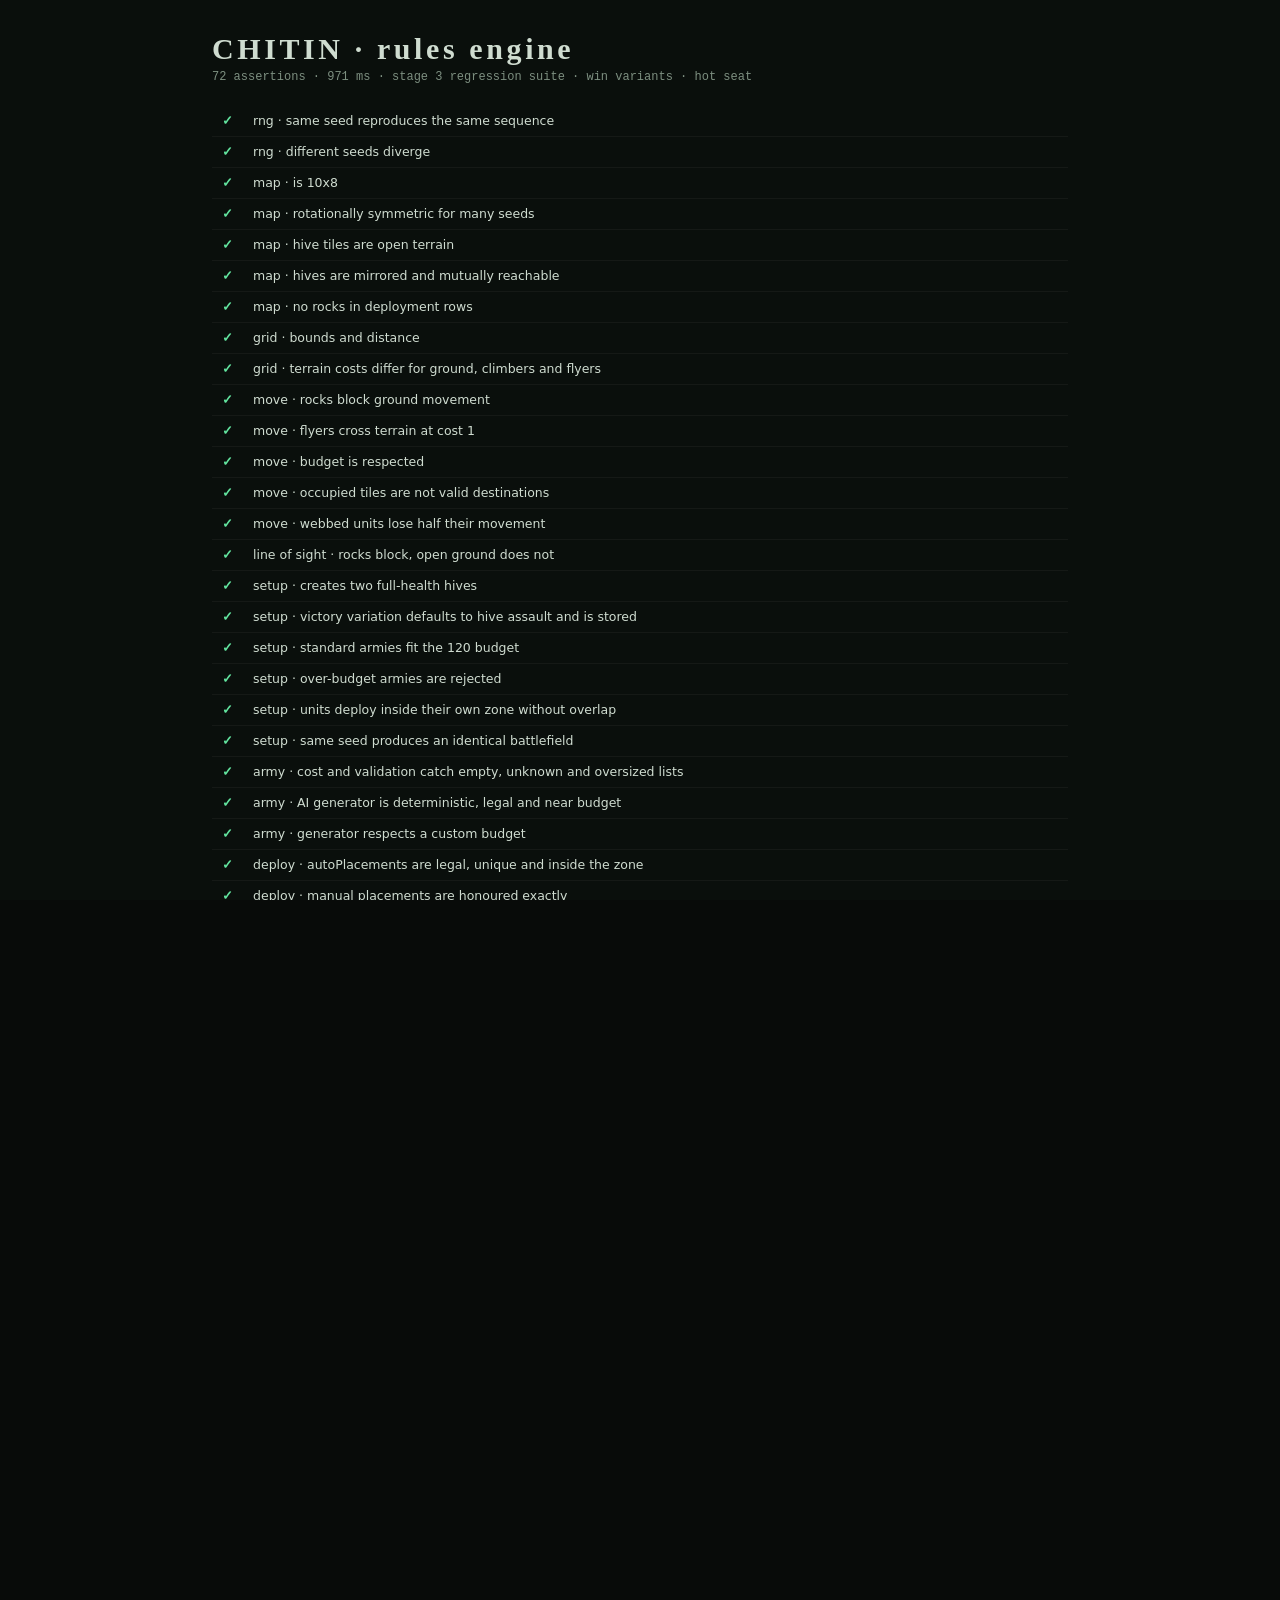
==== tests.html @ f8166b22 "first commit" ====
<!DOCTYPE html>
<html lang="en">
<head>
<meta charset="utf-8">
<meta name="viewport" content="width=device-width, initial-scale=1">
<title>CHITIN — rules tests</title>
<link rel="stylesheet" href="css/style.css">
</head>
<body class="tests">
  <div class="testwrap">
    <h1>CHITIN · rules engine</h1>
    <div class="sub" id="sub">running…</div>
    <div id="list"></div>
  </div>

  <script type="module">
    import { runAll } from './js/tests/harness.js';
    import './js/tests/suite.js';

    const started = performance.now();
    const r = runAll(document.getElementById('list'));
    document.getElementById('sub').textContent =
      `${r.results.length} assertions · ${(performance.now() - started).toFixed(0)} ms · ` +
      `stage 3 regression suite · win variants · hot seat`;
  </script>
</body>
</html>
---- css/style.css ----
/* ── CHITIN ─────────────────────────────────────────────────── */
:root {
  --bg: #080b09;
  --panel: #0d1310;
  --line: rgba(200, 230, 200, 0.085);
  --text: #cfdcd0;
  --dim: #7d8f80;
  --teal: #3ddbc8;
  --orange: #ff8a4c;
  --amber: #ffcf6b;
  --serif: ui-serif, "Iowan Old Style", "Palatino Linotype", Georgia, serif;
  --sans: ui-sans-serif, -apple-system, "Segoe UI", system-ui, sans-serif;
  --mono: ui-monospace, "SF Mono", "Cascadia Mono", Consolas, monospace;
}

* { box-sizing: border-box; }

html, body {
  margin: 0;
  height: 100%;
  background: var(--bg);
  color: var(--text);
  font-family: var(--sans);
  font-size: 14px;
  -webkit-font-smoothing: antialiased;
  overflow: hidden;
}

#app {
  display: grid;
  grid-template-columns: minmax(0, 1fr) 348px;
  height: 100dvh;
}

#stage {
  position: relative;
  min-width: 0;
  background: #0a0e0b;
  overflow: hidden;
}

#board {
  position: absolute;
  inset: 0;
  display: block;
  touch-action: manipulation;
}

.hint {
  position: absolute;
  left: 14px;
  bottom: 12px;
  padding: 5px 11px;
  border-radius: 999px;
  background: rgba(0, 0, 0, 0.42);
  border: 1px solid rgba(255, 255, 255, 0.06);
  backdrop-filter: blur(6px);
  font-size: 11px;
  color: rgba(220, 240, 220, 0.5);
  pointer-events: none;
}

/* ── sidebar ────────────────────────────────────────────────── */
#side {
  display: flex;
  flex-direction: column;
  gap: 11px;
  padding: 16px 15px 14px;
  background: linear-gradient(180deg, #0c120e, #080b09 70%);
  border-left: 1px solid var(--line);
  overflow-y: auto;
}

.brand h2 {
  margin: 0;
  font-family: var(--serif);
  font-size: 21px;
  font-weight: 600;
  letter-spacing: 0.34em;
  color: #e8f3e6;
}
.brand .meta {
  margin-top: 3px;
  font-family: var(--mono);
  font-size: 10.5px;
  color: var(--dim);
  letter-spacing: 0.04em;
}

.card {
  background: linear-gradient(180deg, rgba(255, 255, 255, 0.03), rgba(255, 255, 255, 0.012));
  border: 1px solid var(--line);
  border-radius: 12px;
  padding: 12px 13px;
}

.cardhead {
  display: flex;
  align-items: baseline;
  justify-content: space-between;
  gap: 8px;
  margin-bottom: 8px;
}
.cardhead h3 {
  margin: 0;
  font-size: 10.5px;
  font-weight: 700;
  text-transform: uppercase;
  letter-spacing: 0.17em;
  color: var(--dim);
}
.round {
  font-family: var(--mono);
  font-size: 10.5px;
  color: var(--dim);
  letter-spacing: 0.05em;
}

.dot {
  display: inline-block;
  width: 8px;
  height: 8px;
  border-radius: 50%;
  margin-right: 7px;
  vertical-align: 1px;
  box-shadow: 0 0 8px currentColor;
}

.turnline { display: flex; align-items: baseline; gap: 6px; }
.turnname { font-size: 19px; font-weight: 700; letter-spacing: 0.01em; }

.meter {
  height: 4px;
  margin: 10px 0 6px;
  border-radius: 2px;
  background: rgba(255, 255, 255, 0.07);
  overflow: hidden;
}
.meter span {
  display: block;
  height: 100%;
  background: linear-gradient(90deg, #6fe0a8, var(--amber));
  transition: width 260ms ease;
}

.mini { font-family: var(--mono); font-size: 10.5px; color: var(--dim); }

.hiverow {
  display: grid;
  grid-template-columns: 76px minmax(0, 1fr) 54px;
  align-items: center;
  gap: 8px;
  margin-bottom: 7px;
}
.hivelabel { font-size: 12px; display: flex; align-items: center; }
.colonycount { font-family: var(--mono); font-size: 10.5px; color: #b9c8ba; white-space: nowrap; }
.hpbar { height: 6px; border-radius: 3px; background: rgba(0, 0, 0, 0.55); overflow: hidden; }
.hpbar span { display: block; height: 100%; transition: width 220ms ease; }
.hpnum { font-family: var(--mono); font-size: 10.5px; color: var(--dim); text-align: right; }

.statgrid {
  display: grid;
  grid-template-columns: repeat(3, minmax(0, 1fr));
  gap: 6px;
  margin: 10px 0 9px;
}
.statgrid > div {
  background: rgba(0, 0, 0, 0.24);
  border-radius: 7px;
  padding: 6px 7px;
}
.statgrid span {
  display: block;
  font-size: 8.5px;
  text-transform: uppercase;
  letter-spacing: 0.11em;
  color: var(--dim);
}
.statgrid b { font-family: var(--mono); font-size: 13.5px; font-weight: 600; }
.statgrid i { font-style: normal; color: var(--dim); font-size: 10px; }

.ability {
  margin: 9px 0 8px;
  padding-left: 9px;
  border-left: 2px solid rgba(255, 207, 107, 0.35);
  font-size: 11.5px;
  line-height: 1.5;
  color: #c8d6c9;
}

.prey { display: flex; gap: 8px; font-size: 10.5px; color: var(--dim); align-items: baseline; }
.prey span {
  text-transform: uppercase;
  letter-spacing: 0.11em;
  font-size: 8.5px;
  color: #8a9b8c;
  flex: none;
}

.chips { display: flex; flex-wrap: wrap; gap: 5px; margin-top: 8px; }
.chip {
  font-family: var(--mono);
  font-size: 9.5px;
  padding: 2px 7px;
  border-radius: 999px;
  background: rgba(255, 255, 255, 0.06);
  color: #b9c8ba;
}
.chip.good { color: #9ff0b8; background: rgba(80, 220, 130, 0.13); }
.chip.warn { color: #ffd08a; background: rgba(255, 180, 80, 0.13); }
.chip.dim { color: #7d8f80; }

.hintbody { margin: 0 0 7px; font-size: 11.5px; line-height: 1.55; color: #a9b8aa; }
.hintbody.dim { color: var(--dim); }
.k { font-family: var(--mono); font-size: 10.5px; }
.k.teal { color: var(--teal); }
.k.orange { color: var(--orange); }

/* ── orders ─────────────────────────────────────────────────── */
.orders { display: flex; flex-direction: column; gap: 7px; }
.orderhint { font-size: 11.5px; line-height: 1.45; color: #a9b8aa; }
.orderhint b { color: #eef8ec; font-weight: 600; }
.orderhint.dim { color: var(--dim); }
.orderhint.abilityhint { color: #d0b6ff; }

.abilityrow { display: flex; flex-wrap: wrap; gap: 6px; }
.action {
  background: rgba(255, 255, 255, 0.05);
  border: 1px solid var(--line);
  color: var(--text);
  border-radius: 8px;
  padding: 8px 11px;
  font-size: 12px;
  text-align: left;
  transition: background 140ms ease, box-shadow 140ms ease;
}
.action:hover:not(:disabled) { background: rgba(255, 255, 255, 0.1); }
.action:disabled { opacity: 0.4; cursor: not-allowed; }
.action.ability { border-color: rgba(205, 170, 255, 0.3); color: #ddc9ff; }
.action.ability.on {
  background: rgba(205, 170, 255, 0.17);
  box-shadow: inset 0 0 0 1px rgba(205, 170, 255, 0.55);
}

.thinking { display: flex; align-items: center; gap: 9px; font-size: 11.5px; color: #a9b8aa; padding: 2px 0 3px; }
.pulse {
  width: 8px; height: 8px; border-radius: 50%;
  background: var(--amber);
  animation: pulse 1.1s ease-in-out infinite;
}
@keyframes pulse {
  0%, 100% { opacity: 0.22; transform: scale(0.78); }
  50% { opacity: 1; transform: scale(1.15); }
}

.result {
  font-family: var(--serif);
  font-size: 16px;
  line-height: 1.35;
  color: #eef8ec;
  margin: 2px 0 6px;
}

.logcard { display: flex; flex-direction: column; min-height: 130px; flex: 1 1 auto; }
#log {
  list-style: none;
  margin: 0;
  padding: 0;
  overflow-y: auto;
  max-height: 210px;
  font-size: 11px;
  line-height: 1.5;
}
#log li {
  padding: 2.5px 0;
  border-bottom: 1px dashed rgba(255, 255, 255, 0.045);
  color: #a9b8aa;
}
#log li:last-child { border-bottom: none; }
.l-attack { color: #ffb0a0; }
.l-death { color: #ff7d6b; font-weight: 600; }
.l-ability { color: #d0b6ff; }
.l-win { color: var(--amber); font-weight: 700; }
.l-turn { color: #7fd8c4; margin-top: 5px; }
.l-system { color: #93a495; font-style: italic; }
.l-move { color: #9fb8c9; }

.controls { display: flex; flex-direction: column; gap: 8px; padding-top: 2px; }
.controls .row { display: flex; gap: 8px; }
.controls .row button { flex: 1; }

/* ── buttons ────────────────────────────────────────────────── */
button { font-family: var(--sans); font-size: 12.5px; cursor: pointer; }
button:disabled { cursor: not-allowed; }

.primary {
  background: linear-gradient(180deg, #ffdf9a, #e9a94f);
  color: #241a08;
  font-weight: 700;
  letter-spacing: 0.02em;
  border: none;
  border-radius: 10px;
  padding: 11px 14px;
  box-shadow: 0 6px 18px -8px rgba(255, 190, 90, 0.8), inset 0 1px 0 rgba(255, 255, 255, 0.5);
  transition: filter 140ms ease, transform 140ms ease;
}
.primary:hover:not(:disabled) { filter: brightness(1.06); }
.primary:active:not(:disabled) { transform: translateY(1px); }
.primary:disabled { opacity: 0.42; filter: grayscale(0.5); box-shadow: none; }

.ghost {
  background: rgba(255, 255, 255, 0.045);
  border: 1px solid var(--line);
  color: var(--text);
  border-radius: 9px;
  padding: 9px 12px;
  transition: background 140ms ease;
}
.ghost:hover { background: rgba(255, 255, 255, 0.09); }

.wide { width: 100%; }

/* ── menu ───────────────────────────────────────────────────── */
.overlay {
  position: fixed;
  inset: 0;
  z-index: 50;
  display: grid;
  place-items: center;
  padding: 20px;
  background:
    radial-gradient(60% 55% at 50% 40%, rgba(30, 60, 44, 0.55), transparent 70%),
    rgba(4, 7, 5, 0.82);
  backdrop-filter: blur(10px);
}
.overlay.hidden { display: none; }

.menu-card {
  width: min(940px, 100%);
  max-height: calc(100dvh - 40px);
  overflow-y: auto;
  padding: 22px 28px 18px;
  border-radius: 18px;
  border: 1px solid rgba(200, 240, 210, 0.12);
  background: linear-gradient(160deg, rgba(24, 34, 27, 0.97), rgba(9, 13, 10, 0.99));
  box-shadow: 0 40px 90px -40px #000, inset 0 1px 0 rgba(255, 255, 255, 0.06);
}

.eyebrow {
  font-size: 10px;
  text-transform: uppercase;
  letter-spacing: 0.32em;
  color: var(--amber);
  opacity: 0.85;
}

.menu-card h1 {
  margin: 10px 0 2px;
  padding-left: 0.26em;
  font-family: var(--serif);
  font-size: clamp(42px, 9vw, 62px);
  font-weight: 500;
  letter-spacing: 0.26em;
  line-height: 1;
  color: #edf7ea;
  text-shadow: 0 0 42px rgba(120, 255, 210, 0.18);
}

.tagline {
  margin: 6px 0 26px;
  font-family: var(--serif);
  font-style: italic;
  font-size: 14px;
  color: #93a795;
}

.field { margin-bottom: 16px; }
.field > label {
  display: block;
  margin-bottom: 7px;
  font-size: 10px;
  text-transform: uppercase;
  letter-spacing: 0.18em;
  color: var(--dim);
}

.seg {
  display: flex;
  gap: 5px;
  padding: 4px;
  border-radius: 11px;
  background: rgba(0, 0, 0, 0.32);
  border: 1px solid rgba(255, 255, 255, 0.05);
}
.seg button {
  flex: 1;
  padding: 8px 6px;
  border: none;
  border-radius: 8px;
  background: transparent;
  color: var(--dim);
  font-size: 12px;
  transition: background 140ms ease, color 140ms ease;
}
.seg button:hover { color: #dfeadd; }
.seg button.on {
  background: #1d2c22;
  color: #eef8ec;
  box-shadow: inset 0 0 0 1px rgba(255, 207, 107, 0.28);
}
.field .seg + .mini { margin-top: 6px; }

.seedrow { display: flex; gap: 8px; }
input[type="number"] {
  flex: 1;
  padding: 9px 11px;
  border-radius: 9px;
  border: 1px solid var(--line);
  background: #0a0f0b;
  color: var(--text);
  font-family: var(--mono);
  font-size: 13px;
  outline: none;
}
input[type="number"]:focus { border-color: rgba(255, 207, 107, 0.4); }
input[type="number"]::-webkit-outer-spin-button,
input[type="number"]::-webkit-inner-spin-button { opacity: 0.4; }
.seedrow .ghost { padding: 9px 13px; font-size: 15px; line-height: 1; }

/* ── army builder ───────────────────────────────────────────── */
.menuhead { display: flex; align-items: flex-end; justify-content: space-between; gap: 20px; }
.menuhead h1 { margin: 8px 0 0; }
.menuhead .tagline { margin: 4px 0 0; }

.budgetbox { flex: none; width: 190px; padding-bottom: 4px; }
.budgetline { display: flex; align-items: baseline; gap: 6px; justify-content: flex-end; }
.budgetnum {
  font-family: var(--mono);
  font-size: 30px;
  font-weight: 700;
  line-height: 1;
  color: var(--amber);
}
.budgetbar {
  height: 6px;
  border-radius: 3px;
  background: rgba(0, 0, 0, 0.5);
  margin: 9px 0 6px;
  overflow: hidden;
}
.budgetbar span {
  display: block;
  height: 100%;
  width: 0;
  background: linear-gradient(90deg, #6fe0a8, var(--amber));
  transition: width 200ms ease;
}
.budgetbar span.full { background: var(--amber); }
.budgetbar span.over { background: #ff5f4d; }
#armyValid { text-align: right; }
#armyValid.bad { color: #ff9c86; }

.menu-cols {
  display: grid;
  grid-template-columns: minmax(0, 300px) minmax(0, 1fr);
  gap: 24px;
  margin-top: 16px;
}
.menu-left, .menu-right { min-width: 0; }
.menu-cols .field { margin-bottom: 15px; }
.menu-cols .field:last-child { margin-bottom: 0; }
.field.tight { margin-bottom: 0; }

.presetrow { display: flex; flex-wrap: wrap; gap: 6px; }
.preset {
  border: 1px solid var(--line);
  background: rgba(255, 255, 255, 0.04);
  color: #b9c8ba;
  border-radius: 999px;
  padding: 6px 11px;
  font-size: 11.5px;
}
.preset:hover { background: rgba(255, 255, 255, 0.09); color: #eef8ec; }

.roster { display: grid; grid-template-columns: repeat(2, minmax(0, 1fr)); gap: 7px; }
.unitcard {
  position: relative;
  display: flex;
  flex-direction: column;
  gap: 2px;
  overflow: hidden;
  padding: 6px 9px 5px;
  border: 1px solid var(--line);
  border-radius: 10px;
  background: rgba(255, 255, 255, 0.035);
  color: var(--text);
  text-align: left;
  transition: background 130ms ease, border-color 130ms ease, transform 130ms ease;
}
.unitcard::before {
  content: '';
  position: absolute;
  left: 0;
  top: 0;
  bottom: 0;
  width: 2px;
  background: var(--role, rgba(255, 255, 255, 0.2));
}
.unitcard:hover:not(:disabled) {
  background: rgba(255, 255, 255, 0.075);
  border-color: rgba(255, 255, 255, 0.16);
}
.unitcard:active:not(:disabled) { transform: translateY(1px); }
.unitcard.blocked { opacity: 0.38; }
.uc-top { display: flex; align-items: baseline; justify-content: space-between; gap: 6px; }
.uc-top b { font-size: 12px; font-weight: 600; color: #eef8ec; }
.uc-cost { flex: none; font-family: var(--mono); font-size: 11px; color: var(--amber); }
.uc-role {
  font-size: 8.5px;
  line-height: 1.15;
  text-transform: uppercase;
  letter-spacing: 0.13em;
  color: var(--role, #8a9b8c);
}
.uc-stats { font-family: var(--mono); font-size: 9.5px; line-height: 1.15; color: var(--dim); }
.uc-plus {
  position: absolute;
  right: 7px;
  bottom: 5px;
  font-size: 15px;
  line-height: 1;
  color: rgba(255, 255, 255, 0.22);
}
.unitcard:hover:not(:disabled) .uc-plus { color: var(--role, rgba(255, 255, 255, 0.6)); }

.role-swarm { --role: #9fe870; }
.role-bruiser { --role: #ffb85c; }
.role-assassin { --role: #ff7d8f; }
.role-skirmisher { --role: #7fd8ff; }
.role-artillery { --role: #d7a0ff; }
.role-controller { --role: #8ce0d0; }
.role-support { --role: #ffd36b; }

.armylist {
  display: flex;
  flex-direction: column;
  gap: 4px;
  max-height: 168px;
  overflow-y: auto;
}
.emptyarmy { margin: 0; font-size: 11px; color: var(--dim); }
.armychip {
  display: flex;
  align-items: center;
  gap: 8px;
  padding: 5px 6px 5px 9px;
  border-radius: 8px;
  background: rgba(0, 0, 0, 0.25);
  border-left: 2px solid var(--role, #555);
}
.ac-name { flex: 1; font-size: 11.5px; color: #d8e4d6; }
.ac-name b { font-family: var(--mono); font-size: 10.5px; color: var(--amber); }
.ac-cost { font-family: var(--mono); font-size: 10.5px; color: var(--dim); }
.ac-remove {
  width: 20px;
  height: 20px;
  padding: 0;
  border: 1px solid transparent;
  border-radius: 6px;
  background: rgba(255, 255, 255, 0.05);
  color: #a9b8aa;
  font-size: 13px;
  line-height: 1;
}
.ac-remove:hover {
  background: rgba(255, 90, 70, 0.18);
  border-color: rgba(255, 90, 70, 0.3);
  color: #ffb0a2;
}

/* ── deployment screen ──────────────────────────────────────── */
body.deploying #turnCard,
body.deploying #hiveCard,
body.deploying #inspector,
body.deploying #actions,
body.deploying .logcard,
body.deploying .controls { display: none; }

.deploycard { display: flex; flex-direction: column; gap: 9px; }
.deploycard .row { display: flex; gap: 7px; }
.deploycard .row button { flex: 1; }
.tray { display: flex; flex-wrap: wrap; gap: 5px; }
.traybtn {
  display: flex;
  flex-direction: column;
  align-items: flex-start;
  gap: 1px;
  padding: 6px 9px;
  border: 1px solid var(--line);
  border-left: 2px solid var(--role, #555);
  border-radius: 8px;
  background: rgba(255, 255, 255, 0.04);
  color: var(--text);
  font-size: 11px;
}
.traybtn:hover { background: rgba(255, 255, 255, 0.09); }
.traybtn.on {
  background: rgba(120, 220, 255, 0.14);
  border-color: rgba(150, 230, 255, 0.5);
}
.traybtn .tcost { font-family: var(--mono); font-size: 9px; color: var(--dim); }
.traybtn .tleft { font-family: var(--mono); font-size: 9px; color: var(--amber); }
.deploymeter {
  height: 5px;
  border-radius: 3px;
  background: rgba(0, 0, 0, 0.5);
  overflow: hidden;
}
.deploymeter span {
  display: block;
  height: 100%;
  width: 0;
  background: linear-gradient(90deg, #6fe0a8, var(--amber));
  transition: width 180ms ease;
}
#deployNote.bad { color: #ff9c86; }

.budget {
  margin: 4px 0 14px;
  font-size: 11.5px;
  color: var(--dim);
}
.budget b { color: var(--amber); font-family: var(--mono); }
.dim { color: var(--dim); }

.note {
  margin: 14px 0 0;
  font-size: 11px;
  line-height: 1.6;
  color: #93a495;
}
.note.dim { color: #6d7d6f; margin-top: 8px; }
.note a { color: #8fd8c6; text-decoration: none; border-bottom: 1px dotted rgba(143, 216, 198, 0.4); }
.note a:hover { color: #b6f0e2; }

.warn {
  position: fixed;
  top: 0; left: 0; right: 0;
  z-index: 200;
  padding: 10px 16px;
  background: #4a1f10;
  color: #ffd8c0;
  font-size: 13px;
  text-align: center;
  border-bottom: 1px solid #7a3a20;
}
.warn code { background: rgba(0, 0, 0, 0.35); padding: 1px 5px; border-radius: 4px; }
.hidden { display: none !important; }

/* ── tests page ─────────────────────────────────────────────── */
body.tests { overflow: auto; background: #0a0f0c; }
.testwrap { max-width: 900px; margin: 0 auto; padding: 32px 22px 80px; }
.testwrap h1 {
  font-family: var(--serif);
  font-size: 30px;
  letter-spacing: 0.12em;
  margin: 0 0 4px;
}
.testwrap .sub { font-size: 12px; color: var(--dim); font-family: var(--mono); margin-bottom: 22px; }
.trow {
  display: grid;
  grid-template-columns: 22px 1fr;
  gap: 9px;
  align-items: baseline;
  padding: 7px 10px;
  border-bottom: 1px solid rgba(255, 255, 255, 0.045);
  font-size: 12.5px;
}
.trow .mark { font-family: var(--mono); font-weight: 700; }
.tpass .mark { color: #63e6a0; }
.tfail { background: rgba(255, 80, 60, 0.07); }
.tfail .mark { color: #ff6f5c; }
.tfail .why {
  grid-column: 2;
  font-family: var(--mono);
  font-size: 11px;
  color: #ffab9c;
  margin-top: 3px;
  white-space: pre-wrap;
}
.summary {
  margin: 20px 0 0;
  padding: 14px 16px;
  border-radius: 10px;
  font-family: var(--mono);
  font-size: 13px;
  border: 1px solid var(--line);
  background: rgba(255, 255, 255, 0.03);
}
.summary.good { border-color: rgba(80, 220, 130, 0.35); color: #a5f2c2; }
.summary.bad { border-color: rgba(255, 90, 70, 0.45); color: #ffb0a2; }

@media (max-width: 900px) {
  #app { grid-template-columns: 1fr; grid-template-rows: 54dvh minmax(0, 1fr); }
  #side { border-left: none; border-top: 1px solid var(--line); }
  #log { max-height: 140px; }
}

@media (max-width: 760px) {
  .menuhead { flex-direction: column; align-items: flex-start; }
  .budgetbox { width: 100%; }
  .budgetline { justify-content: flex-start; }
  #armyValid { text-align: left; }
  .menu-cols { grid-template-columns: 1fr; gap: 16px; }
}
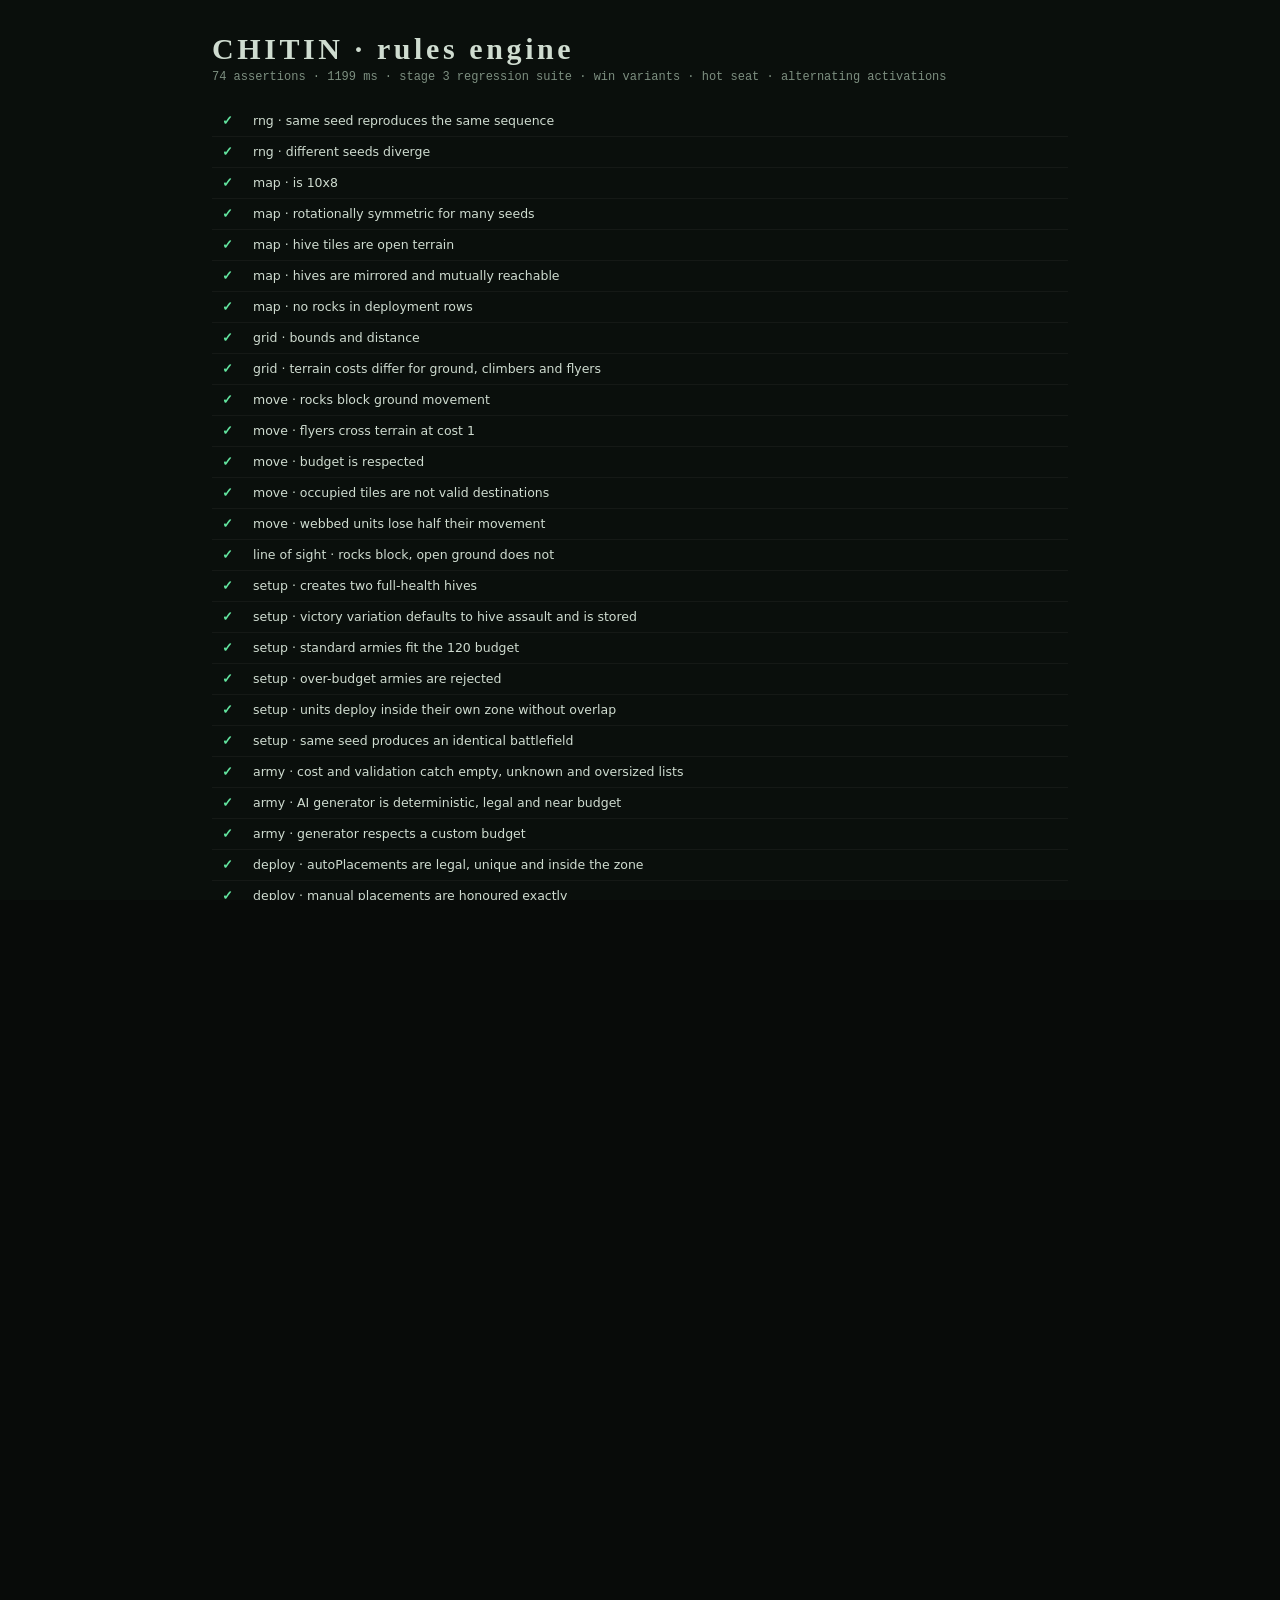
==== commit 10d5a1b3: "Alternating unit activations: one unit per player at a time" ====
--- a/tests.html
+++ b/tests.html
@@ -21,7 +21,7 @@
     const r = runAll(document.getElementById('list'));
     document.getElementById('sub').textContent =
       `${r.results.length} assertions · ${(performance.now() - started).toFixed(0)} ms · ` +
-      `stage 3 regression suite · win variants · hot seat`;
+      `stage 3 regression suite · win variants · hot seat · alternating activations`;
   </script>
 </body>
 </html>
